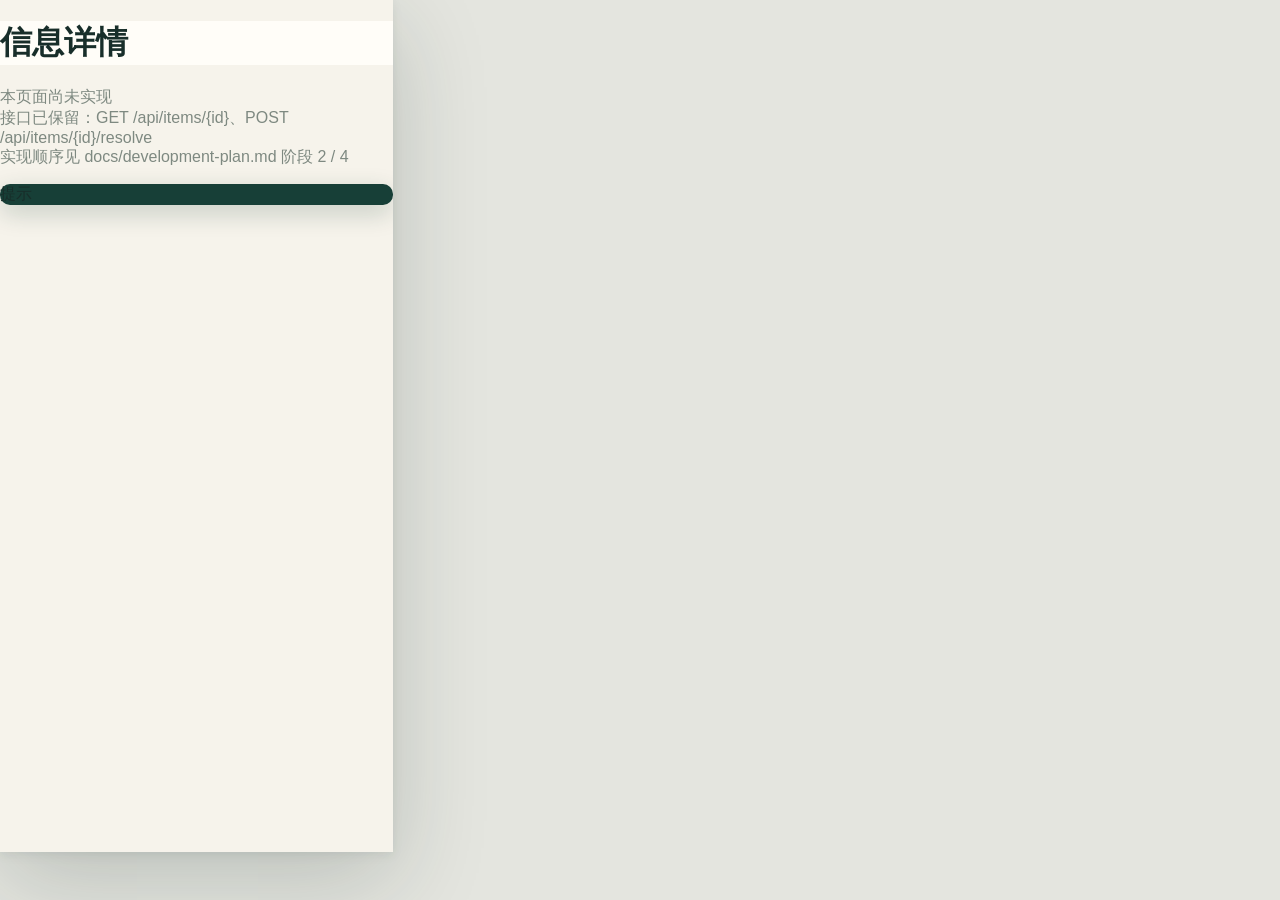
==== frontend/detail.html @ 75fced78 "Add home page end to end with backend data layer and tests The home list is now served by GET /api/i" ====
<!DOCTYPE html>

<html class="w-full h-full overflow-hidden" lang="zh-CN">
<head>
<meta charset="utf-8"/>
<meta content="width=device-width, initial-scale=1.0" name="viewport"/>
<title>校园失物招领 · 信息详情</title>
<script src="https://modao.cc/agent-py/static/source/js/tailwindcss.js"></script>
<script src="https://modao.cc/agent-py/static/source/js/iconify-icon.min.js"></script>
<link rel="stylesheet" href="css/visual-theme.css"/>
</head>
<body class="w-full h-full m-0 overflow-hidden flex items-center justify-center bg-slate-100 text-slate-800 antialiased">
<div id="phone-canvas" class="w-full h-full max-w-[393px] max-h-[852px] bg-[#f5f7fb] flex flex-col overflow-hidden relative">
<!-- 占位页：结构待实现。接口 /api/items/{id} 与 /api/items/{id}/resolve 已注册（当前返回 501）。 -->
<header class="shrink-0 bg-white border-b border-slate-100 px-3 pt-4 pb-3 flex items-center gap-2">
<a class="w-9 h-9 shrink-0 rounded-full flex items-center justify-center text-slate-500 active:bg-slate-100" href="index.html">
<iconify-icon class="text-[20px]" icon="mdi:chevron-left"></iconify-icon>
</a>
<h1 class="text-[16px] font-semibold text-slate-800">信息详情</h1>
</header>
<div class="flex-1 min-h-0 flex items-center justify-center px-6">
<p class="text-center text-[13px] leading-relaxed text-slate-400">本页面尚未实现<br/>接口已保留：GET /api/items/{id}、POST /api/items/{id}/resolve<br/>实现顺序见 docs/development-plan.md 阶段 2 / 4</p>
</div>
<div class="hidden absolute left-1/2 -translate-x-1/2 bottom-16 z-50 px-4 py-2 rounded-xl bg-slate-800/90 text-white text-[12px] whitespace-nowrap" id="toast">提示</div>
</div>
<script src="js/api.js"></script>
<script src="js/common.js"></script>
<script src="js/detail.js"></script>
</body>
</html>
---- frontend/css/visual-theme.css ----
/* 校园失物招领 —— 唯一的主题样式文件。
 *
 * 内容取自各页面原先内联的 <style> 块（5 份字节相同的副本），以**内联版为准**
 * ——它是实际生效的那一份；仓库里原有的 visual-theme.css 在 #phone-canvas 尺寸
 * 写法上与之已有分叉，未采用。
 *
 * 注意：主题通过**覆盖 Tailwind 类名**实现配色，因此 HTML 里写的类名与最终颜色
 * 不一致（例如写着 bg-blue-600，渲染出来是朱砂橙 #e86143）。改配色请改这里的
 * CSS 变量，不要按类名的字面含义去改 HTML。
 *
 * 另有一条结构性依赖：卡片样式由 `#list > a, #resultList [data-result]` 选中，
 * 所以首页卡片必须是 #list 的直接子 <a>、搜索页卡片必须带 data-result 属性。
 * 丢了这两个前提不会报错，只会让卡片静默失去左侧金线与圆角。
 */

body { font-family: -apple-system, BlinkMacSystemFont, "PingFang SC", "Microsoft YaHei", sans-serif; }
#phone-canvas { width: min(393px, 100vw, calc(100vh * 393 / 852)); height: auto; max-width: none; max-height: none; aspect-ratio: 393 / 852; flex: 0 0 auto; }

/* Campus Lost & Found — mobile editorial art direction */
:root {
  --paper: #f6f3eb;
  --paper-deep: #ebe5d8;
  --ink: #182e2a;
  --forest: #173f37;
  --forest-light: #28584d;
  --muted: #7e8981;
  --line: #e8e2d6;
  --accent: #e86143;
  --accent-dark: #c84932;
  --accent-soft: #fff0e9;
  --sage: #e8f0e8;
  --sage-ink: #3d7054;
}

* { box-sizing: border-box; }
html, body { width: 100%; min-height: 100%; }
body {
  margin: 0;
  color: var(--ink) !important;
  background: #e4e5df !important;
  font-family: "Avenir Next", "PingFang SC", "Microsoft YaHei", sans-serif !important;
  -webkit-font-smoothing: antialiased;
}
#phone-canvas {
  width: 393px !important;
  height: 852px !important;
  max-width: min(100vw, 393px) !important;
  max-height: min(100vh, 852px) !important;
  aspect-ratio: 393 / 852;
  flex: 0 1 393px;
  position: relative;
  overflow: hidden;
  background: var(--paper) !important;
  box-shadow: 0 28px 90px rgba(23, 47, 40, .20), 0 3px 10px rgba(23, 47, 40, .08);
}
#phone-canvas > div.flex-1 { background: var(--paper) !important; }
#phone-canvas .bg-white { background-color: #fffdf8 !important; }
#phone-canvas .text-slate-800, #phone-canvas .text-slate-700 { color: var(--ink) !important; }
#phone-canvas .text-slate-600 { color: #55665f !important; }
#phone-canvas .text-slate-500 { color: #697971 !important; }
#phone-canvas .text-slate-400 { color: var(--muted) !important; }
#phone-canvas .text-slate-300 { color: #aeb6ad !important; }
#phone-canvas .border-slate-100, #phone-canvas .border-slate-200 { border-color: var(--line) !important; }
#phone-canvas .bg-slate-50, #phone-canvas .bg-\[\#f5f7fb\] { background-color: var(--paper) !important; }
#phone-canvas .bg-blue-600 { background-color: var(--accent) !important; }
#phone-canvas .bg-blue-700 { background-color: var(--accent-dark) !important; }
#phone-canvas .text-blue-600, #phone-canvas .text-blue-500 { color: var(--accent-dark) !important; }
#phone-canvas .text-blue-700 { color: #9f3929 !important; }
#phone-canvas .bg-blue-50 { background-color: var(--accent-soft) !important; }
#phone-canvas .border-blue-600, #phone-canvas .border-blue-200 { border-color: #efb09d !important; }
#phone-canvas .bg-emerald-50 { background-color: var(--sage) !important; }
#phone-canvas .text-emerald-600 { color: var(--sage-ink) !important; }
#phone-canvas .bg-amber-50 { background-color: #fbf1d8 !important; }
#phone-canvas .text-amber-600 { color: #9b6c14 !important; }
#phone-canvas .bg-orange-50 { background-color: #fff0e7 !important; }
#phone-canvas .text-orange-600 { color: #b94f32 !important; }
#phone-canvas .rounded-2xl { border-radius: 17px !important; }
#phone-canvas .rounded-xl { border-radius: 13px !important; }
#phone-canvas .shadow-sm { box-shadow: 0 3px 12px rgba(38, 48, 39, .045) !important; }
#phone-canvas .shadow-lg { box-shadow: 0 8px 20px rgba(200, 73, 50, .17) !important; }

/* Front page: a dark green field-note cover, rather than a generic gradient. */
#home-hero {
  position: relative;
  isolation: isolate;
  overflow: hidden;
  padding: 23px 19px 20px !important;
  color: #fffaf0;
  background: var(--forest) !important;
  border-bottom: 4px solid #e7b35b;
}
#home-hero::after {
  content: "拾";
  position: absolute;
  z-index: -1;
  right: 9px;
  top: -31px;
  color: rgba(240, 225, 184, .10);
  font-family: serif;
  font-size: 168px;
  font-weight: 800;
  line-height: 1;
  transform: rotate(9deg);
}
#home-hero > * { position: relative; z-index: 1; }
#home-hero h1 { color: #fffaf0 !important; font-family: "Songti SC", "Noto Serif SC", serif !important; font-size: 23px !important; letter-spacing: .04em !important; }
#home-hero h1::before { content: "拾 · "; color: #f1bd62; }
#home-hero p { color: #d5e1d6 !important; letter-spacing: .04em; }
#home-hero .w-10 { background: rgba(241, 189, 98, .17) !important; color: #f4c978 !important; }
#home-hero form > div { border: 1px solid rgba(255,255,255,.28); border-radius: 12px !important; box-shadow: 0 5px 18px rgba(5, 25, 20, .16) !important; }
#home-hero form button { border-radius: 9px !important; }

/* Compact, tactile controls and editorial information cards. */
#phone-canvas footer { padding-bottom: max(18px, env(safe-area-inset-bottom)) !important; border-color: var(--line) !important; background: rgba(255,253,248,.96) !important; }
#phone-canvas footer a, #phone-canvas footer button { min-height: 50px; border-radius: 13px !important; font-weight: 700 !important; letter-spacing: .025em; }
#list > a, #resultList [data-result] {
  border: 1px solid var(--line) !important;
  border-left: 3px solid #d9a75c !important;
  border-radius: 14px !important;
  background: #fffdf8 !important;
  box-shadow: 0 3px 12px rgba(38,48,39,.04) !important;
}
#list > a:active, #resultList [data-result]:active { transform: scale(.985); }
#phone-canvas button { transition: transform .15s ease, background-color .15s ease; }
#phone-canvas button:active { transform: scale(.97); }
#phone-canvas input, #phone-canvas textarea {
  border-radius: 11px !important;
  border-color: #e3ded2 !important;
  background: #fbf9f3 !important;
  color: var(--ink) !important;
}
#phone-canvas input:focus, #phone-canvas textarea:focus { border-color: #d88c68 !important; box-shadow: 0 0 0 3px rgba(232,97,67,.10); }
#phone-canvas [data-tab] { border-radius: 9px !important; }
#phone-canvas section.bg-white { border: 1px solid var(--line) !important; border-radius: 14px !important; }
#phone-canvas .sticky { border-bottom: 1px solid var(--line); }
#phone-canvas [id^="e"] { color: #bb4635 !important; }
#phone-canvas #toast { border-radius: 10px !important; background: var(--forest) !important; box-shadow: 0 8px 24px rgba(23,63,55,.22); }
#phone-canvas #emptyState .w-16 { border: 1px dashed #d7cbbb !important; background: #fffdf8 !important; }
#phone-canvas .text-rose-500 { color: #c84c36 !important; }
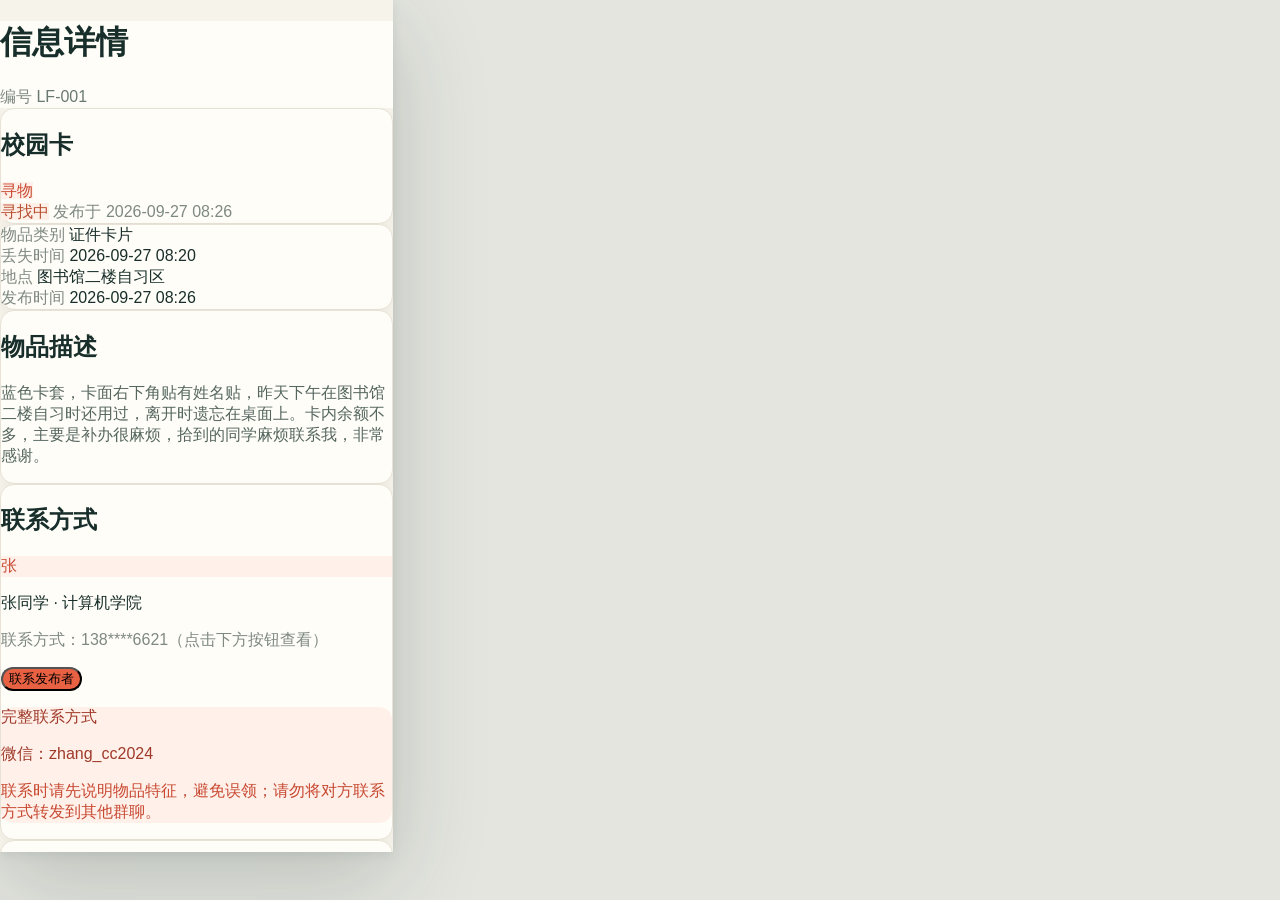
==== commit b982da96: "Complete stage 0: split and migrate the remaining four pages The four non-home pages keep their orig" ====
--- a/frontend/detail.html
+++ b/frontend/detail.html
@@ -11,17 +11,107 @@
 </head>
 <body class="w-full h-full m-0 overflow-hidden flex items-center justify-center bg-slate-100 text-slate-800 antialiased">
 <div id="phone-canvas" class="w-full h-full max-w-[393px] max-h-[852px] bg-[#f5f7fb] flex flex-col overflow-hidden relative">
-<!-- 占位页：结构待实现。接口 /api/items/{id} 与 /api/items/{id}/resolve 已注册（当前返回 501）。 -->
-<header class="shrink-0 bg-white border-b border-slate-100 px-3 pt-4 pb-3 flex items-center gap-2">
+<header class="shrink-0 h-14 px-3 flex items-center gap-1 bg-white border-b border-slate-100">
 <a class="w-9 h-9 shrink-0 rounded-full flex items-center justify-center text-slate-500 active:bg-slate-100" href="index.html">
-<iconify-icon class="text-[20px]" icon="mdi:chevron-left"></iconify-icon>
+<iconify-icon class="text-[24px]" icon="mdi:chevron-left"></iconify-icon>
 </a>
 <h1 class="text-[16px] font-semibold text-slate-800">信息详情</h1>
+<span class="ml-auto text-[11px] text-slate-400">编号 <span class="text-slate-500" id="dCode">LF-001</span></span>
 </header>
-<div class="flex-1 min-h-0 flex items-center justify-center px-6">
-<p class="text-center text-[13px] leading-relaxed text-slate-400">本页面尚未实现<br/>接口已保留：GET /api/items/{id}、POST /api/items/{id}/resolve<br/>实现顺序见 docs/development-plan.md 阶段 2 / 4</p>
+<div class="flex-1 min-h-0 overflow-y-auto overflow-x-hidden [scrollbar-width:none] [&amp;::-webkit-scrollbar]:hidden">
+<div class="flex flex-col gap-3 p-4">
+<!-- 概览 -->
+<section class="bg-white rounded-2xl p-4 border border-slate-100 shadow-sm">
+<div class="flex items-start gap-3">
+<div class="w-14 h-14 rounded-2xl flex items-center justify-center shrink-0 bg-blue-50" id="dIconBox">
+<iconify-icon class="text-[28px] text-blue-600" icon="mdi:card-account-details-outline" id="dIcon"></iconify-icon>
+</div>
+<div class="min-w-0 flex-1">
+<div class="flex items-center gap-2">
+<h1 class="min-w-0 text-[17px] font-bold text-slate-800 truncate" id="dName">校园卡</h1>
+<span class="shrink-0 px-1.5 py-0.5 rounded text-[10px] font-medium bg-blue-50 text-blue-600" id="dType">寻物</span>
+</div>
+<div class="mt-2 flex items-center gap-2">
+<span class="shrink-0 px-2 py-0.5 rounded-full text-[10px] font-medium bg-orange-50 text-orange-600" id="dStatus">寻找中</span>
+<span class="min-w-0 text-[11px] text-slate-400 truncate" id="dPublish">发布于 —</span>
+</div>
+</div>
+</div>
+</section>
+<!-- 信息明细 -->
+<section class="bg-white rounded-2xl px-4 border border-slate-100 shadow-sm">
+<div class="flex items-center py-3 border-b border-slate-50">
+<span class="w-[92px] shrink-0 text-[13px] text-slate-400">物品类别</span>
+<span class="text-[13px] font-medium text-slate-700" id="dCategory">—</span>
+</div>
+<div class="flex items-center py-3 border-b border-slate-50">
+<span class="w-[92px] shrink-0 text-[13px] text-slate-400" id="dTimeLabel">丢失时间</span>
+<span class="text-[13px] font-medium text-slate-700" id="dTime">—</span>
+</div>
+<div class="flex items-center py-3 border-b border-slate-50">
+<span class="w-[92px] shrink-0 text-[13px] text-slate-400">地点</span>
+<span class="text-[13px] font-medium text-slate-700" id="dPlace">—</span>
+</div>
+<div class="flex items-center py-3">
+<span class="w-[92px] shrink-0 text-[13px] text-slate-400">发布时间</span>
+<span class="text-[13px] font-medium text-slate-700" id="dPublishRow">—</span>
+</div>
+</section>
+<!-- 物品描述 -->
+<section class="bg-white rounded-2xl p-4 border border-slate-100 shadow-sm">
+<h2 class="flex items-center gap-1.5 text-[14px] font-semibold text-slate-800">
+<iconify-icon class="text-[17px] text-blue-600" icon="mdi:text-box-outline"></iconify-icon>物品描述
+          </h2>
+<p class="mt-2 text-[13px] leading-relaxed text-slate-600" id="dDesc">—</p>
+</section>
+<!-- 联系方式 -->
+<section class="bg-white rounded-2xl p-4 border border-slate-100 shadow-sm">
+<h2 class="flex items-center gap-1.5 text-[14px] font-semibold text-slate-800">
+<iconify-icon class="text-[17px] text-blue-600" icon="mdi:account-circle-outline"></iconify-icon>联系方式
+          </h2>
+<div class="mt-3 flex items-center gap-3">
+<div class="w-10 h-10 shrink-0 rounded-full bg-blue-50 text-blue-600 text-[14px] font-semibold flex items-center justify-center" id="dAvatar">张</div>
+<div class="min-w-0 flex-1">
+<p class="text-[13px] font-medium text-slate-700 truncate" id="dPublisher">—</p>
+<p class="mt-0.5 text-[12px] text-slate-400 truncate" id="dContactMask">—</p>
+</div>
+</div>
+<div class="mt-3" id="dContactBtnWrap">
+<button class="flex items-center justify-center gap-1.5 w-full h-11 rounded-xl bg-blue-600 text-white text-[14px] font-semibold active:bg-blue-700" onclick="revealContact()" type="button">
+<iconify-icon class="text-[18px]" icon="mdi:phone-outline"></iconify-icon>联系发布者
+            </button>
+</div>
+<div class="hidden mt-3 rounded-xl bg-blue-50 p-3" id="dContactRevealed">
+<p class="text-[12px] font-medium text-blue-700">完整联系方式</p>
+<p class="mt-1 text-[15px] font-bold tracking-wide text-blue-700" id="dContactFull">—</p>
+<p class="mt-2 flex items-start gap-1 text-[11px] leading-relaxed text-blue-500">
+<iconify-icon class="text-[14px] mt-[1px] shrink-0" icon="mdi:shield-lock-outline"></iconify-icon>
+              联系时请先说明物品特征，避免误领；请勿将对方联系方式转发到其他群聊。
+            </p>
+</div>
+</section>
+<!-- 发布者操作 -->
+<section class="bg-white rounded-2xl p-4 border border-slate-100 shadow-sm">
+<h2 class="flex items-center gap-1.5 text-[14px] font-semibold text-slate-800">
+<iconify-icon class="text-[17px] text-blue-600" icon="mdi:cog-outline"></iconify-icon>发布者操作
+          </h2>
+<p class="mt-2 text-[12px] leading-relaxed text-slate-400">
+            如果你是这条信息的发布者，在物品找回或归还后，可将状态更新为「已解决」，让列表保持准确。
+          </p>
+<button class="flex items-center justify-center gap-1.5 w-full h-11 mt-3 rounded-xl border border-blue-200 bg-blue-50 text-blue-600 text-[14px] font-semibold active:bg-blue-100" id="dResolveBtn" onclick="markResolved()" type="button">
+<iconify-icon class="text-[18px]" icon="mdi:check-decagram-outline"></iconify-icon>
+<span id="dResolveText">标记为已找回</span>
+</button>
+</section>
+<a class="flex items-center justify-center gap-1.5 h-11 rounded-xl border border-slate-200 bg-white text-[14px] font-medium text-slate-600 active:bg-slate-50" href="index.html">
+<iconify-icon class="text-[18px]" icon="mdi:format-list-bulleted"></iconify-icon>返回信息列表
+        </a>
+<p class="mt-1 mb-2 text-center text-[11px] text-slate-400">校园失物招领 · 请文明认领，互相帮助</p>
+</div>
 </div>
 <div class="hidden absolute left-1/2 -translate-x-1/2 bottom-16 z-50 px-4 py-2 rounded-xl bg-slate-800/90 text-white text-[12px] whitespace-nowrap" id="toast">提示</div>
+<!-- 动态样式占位（供脚本切换类型 / 状态 / 按钮配色使用） -->
+<div class="hidden bg-emerald-50 text-emerald-600 bg-amber-50 text-amber-600 bg-slate-100 text-slate-400 border-blue-200 border-slate-200"></div>
 </div>
 <script src="js/api.js"></script>
 <script src="js/common.js"></script>
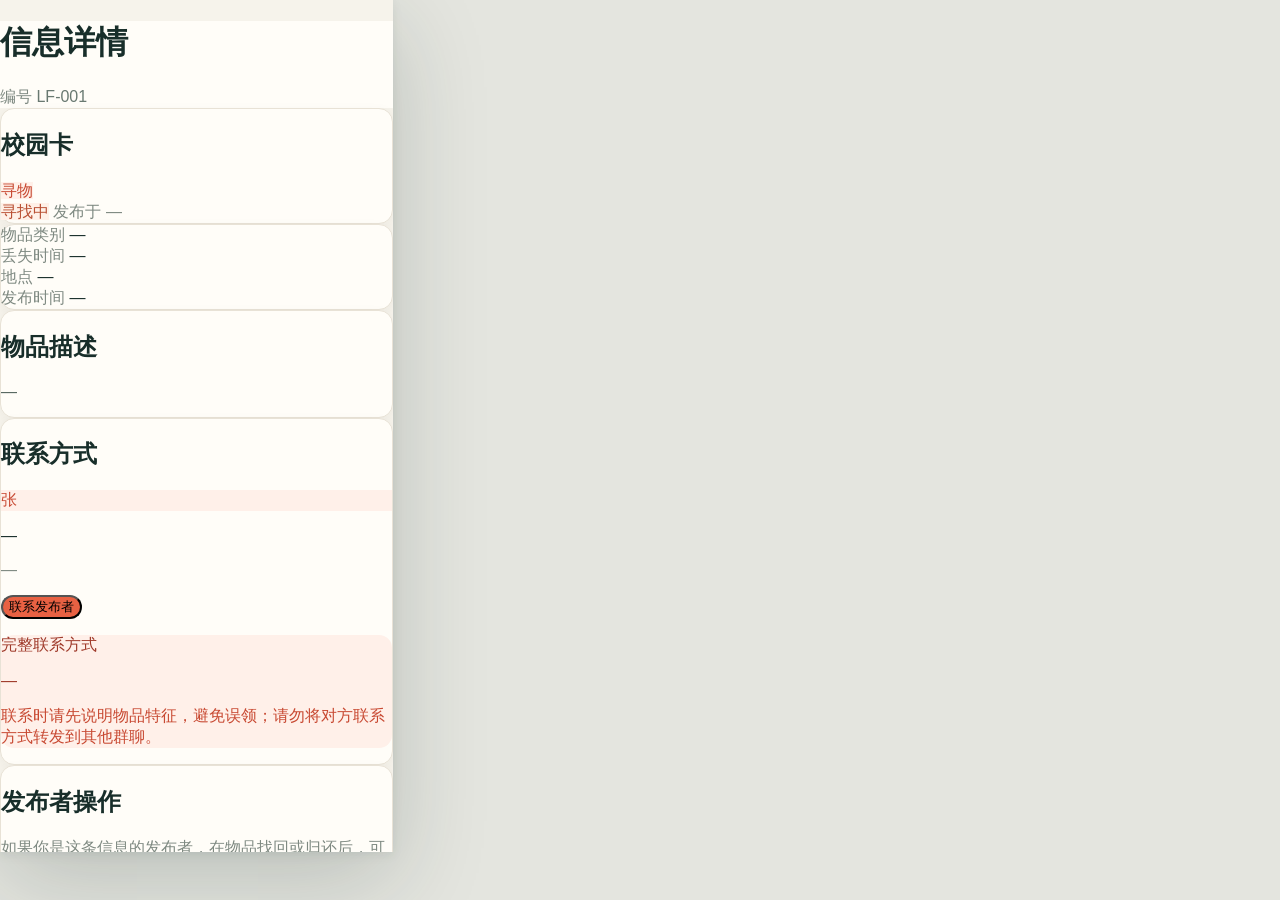
==== commit 29212fdc: "Wire the write path from the pages to the API Publish posts and redirects with the new id, detail re" ====
--- a/frontend/detail.html
+++ b/frontend/detail.html
@@ -20,6 +20,8 @@
 </header>
 <div class="flex-1 min-h-0 overflow-y-auto overflow-x-hidden [scrollbar-width:none] [&amp;::-webkit-scrollbar]:hidden">
 <div class="flex flex-col gap-3 p-4">
+<!-- 信息详情页：单条信息的完整字段 + 联系方式展开 + 标记已解决。
+     数据来自 GET /api/items/{id}，标记已解决走 POST /api/items/{id}/resolve —— 见 js/detail.js -->
 <!-- 概览 -->
 <section class="bg-white rounded-2xl p-4 border border-slate-100 shadow-sm">
 <div class="flex items-start gap-3">
@@ -64,7 +66,8 @@
           </h2>
 <p class="mt-2 text-[13px] leading-relaxed text-slate-600" id="dDesc">—</p>
 </section>
-<!-- 联系方式 -->
+<!-- 联系方式：默认只展示脱敏串（服务端返回的 masked）；
+     点「联系发布者」后隐藏按钮、展开下方面板，见 js/detail.js 的 revealContact -->
 <section class="bg-white rounded-2xl p-4 border border-slate-100 shadow-sm">
 <h2 class="flex items-center gap-1.5 text-[14px] font-semibold text-slate-800">
 <iconify-icon class="text-[17px] text-blue-600" icon="mdi:account-circle-outline"></iconify-icon>联系方式
@@ -110,7 +113,8 @@
 </div>
 </div>
 <div class="hidden absolute left-1/2 -translate-x-1/2 bottom-16 z-50 px-4 py-2 rounded-xl bg-slate-800/90 text-white text-[12px] whitespace-nowrap" id="toast">提示</div>
-<!-- 动态样式占位（供脚本切换类型 / 状态 / 按钮配色使用） -->
+<!-- 动态样式占位：Tailwind 运行时按源码生成样式类，脚本动态用到的类必须在这里出现，
+     否则不会被生成（类型标签、状态徽标、已解决按钮三处的配色都由脚本改写） -->
 <div class="hidden bg-emerald-50 text-emerald-600 bg-amber-50 text-amber-600 bg-slate-100 text-slate-400 border-blue-200 border-slate-200"></div>
 </div>
 <script src="js/api.js"></script>
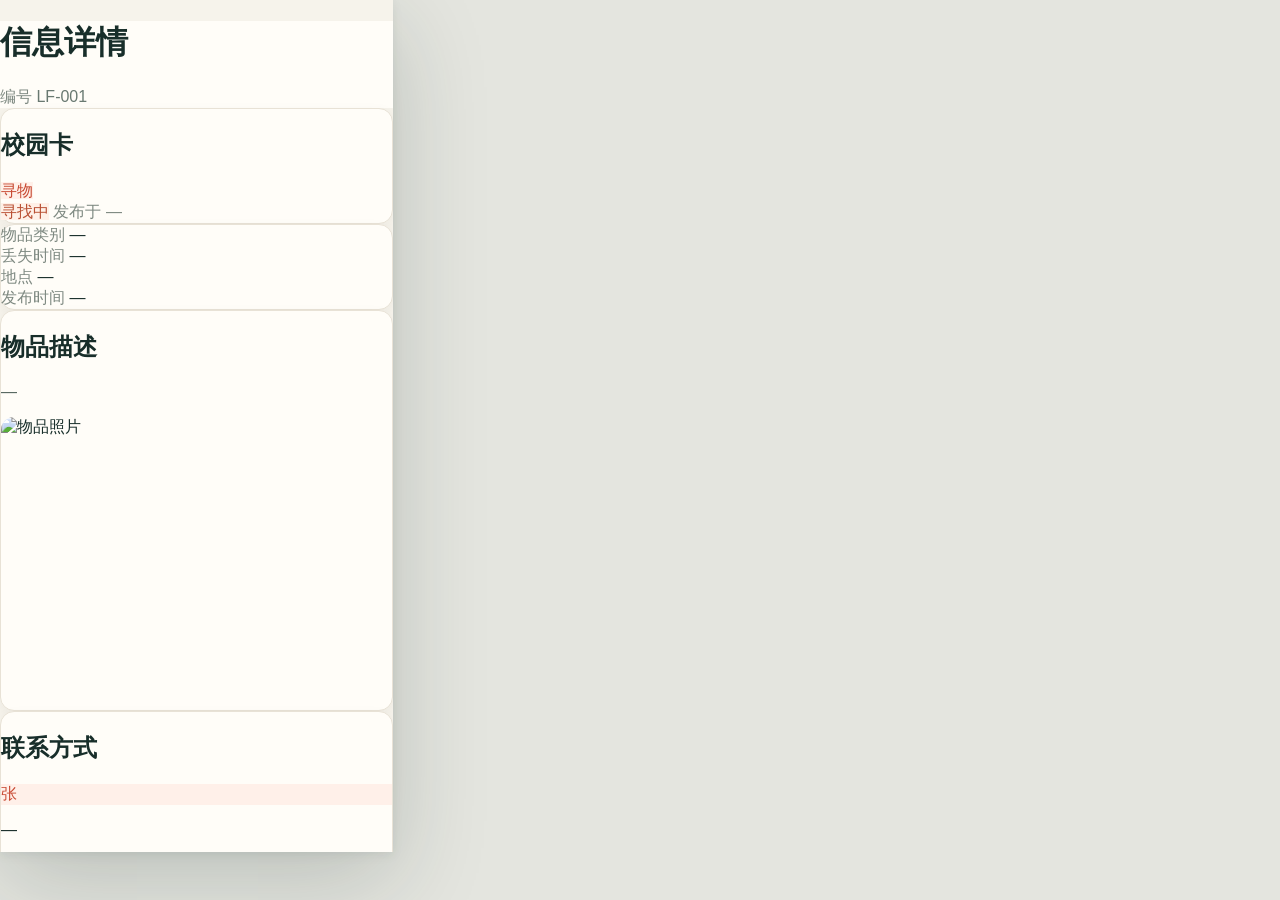
==== commit a13deb74: "Add item photos: upload, crop and display The publish page picks one image and crops it by dragging " ====
--- a/frontend/detail.html
+++ b/frontend/detail.html
@@ -65,6 +65,12 @@
 <iconify-icon class="text-[17px] text-blue-600" icon="mdi:text-box-outline"></iconify-icon>物品描述
           </h2>
 <p class="mt-2 text-[13px] leading-relaxed text-slate-600" id="dDesc">—</p>
+<!-- 物品照片。比例用与发布页裁切框同一个 .photo-frame（4:3），
+     而上传的就是按这个比例裁好的，所以这里不会再裁掉任何内容；
+     没有配图时整块隐藏 -->
+<div class="photo-frame hidden mt-3 rounded-xl" id="dImageWrap">
+<img alt="物品照片" class="w-full h-full object-cover" id="dImage"/>
+</div>
 </section>
 <!-- 联系方式：默认只展示脱敏串（服务端返回的 masked）；
      点「联系发布者」后隐藏按钮、展开下方面板，见 js/detail.js 的 revealContact -->
--- a/frontend/css/visual-theme.css
+++ b/frontend/css/visual-theme.css
@@ -137,3 +137,44 @@
 #phone-canvas #toast { border-radius: 10px !important; background: var(--forest) !important; box-shadow: 0 8px 24px rgba(23,63,55,.22); }
 #phone-canvas #emptyState .w-16 { border: 1px dashed #d7cbbb !important; background: #fffdf8 !important; }
 #phone-canvas .text-rose-500 { color: #c84c36 !important; }
+
+/* 详情页的物品照片展示框。
+ *
+ * **注意比例是两处定义的**：这里管详情页的展示框，而发布页锁定框选比例的那个值
+ * 在 publish.js 的 `SELECT_ASPECT` 里。两处必须一致——不一致的话，用户在发布页
+ * 框到的内容会在详情页被 object-cover 再裁一次，"所见即所得"就没了。
+ * tests/contract/test_frontend_wiring.py 里有一条测试钉着这个不变量。 */
+.photo-frame {
+  aspect-ratio: 4 / 3;
+  overflow: hidden;
+  position: relative;
+}
+
+/* 框选遮罩：框内用主题的朱砂橙做一个半透明高亮，框外用一层极大的 box-shadow 压暗——
+ * 这样不用额外 DOM 就能做出"只有框里是亮的"的裁切观感。
+ * 颜色直接取主题变量：Tailwind 的 bg-blue-600/20 这类带透明度的写法**不会被主题覆盖**
+ * （主题只映射整类名），直接用会冒出一块默认蓝，与整站配色不搭。 */
+#phone-canvas #cropBox {
+  position: absolute;
+  border: 2px solid var(--accent);
+  background: rgba(232, 97, 67, .16);
+  box-shadow: 0 0 0 9999px rgba(24, 46, 42, .42);
+  pointer-events: none;      /* 事件一律交给舞台处理，"拖角/框内/框外"由坐标判定 */
+}
+
+/* 四个角柄：纯视觉。
+ * 命中判定不靠它们（它们 pointer-events: none），而是在脚本里按坐标算——
+ * 因为手指比 14px 的点大得多，实际热区要按屏幕像素放宽（见 publish.js 的 HANDLE_HIT_PX）。 */
+#phone-canvas #cropBox span {
+  position: absolute;
+  width: 14px;
+  height: 14px;
+  box-sizing: border-box;
+  border-radius: 3px;
+  background: var(--accent);
+  border: 2px solid #fffdf8;
+}
+#phone-canvas #cropHandleNw { left: -8px; top: -8px; cursor: nwse-resize; }
+#phone-canvas #cropHandleNe { right: -8px; top: -8px; cursor: nesw-resize; }
+#phone-canvas #cropHandleSw { left: -8px; bottom: -8px; cursor: nesw-resize; }
+#phone-canvas #cropHandleSe { right: -8px; bottom: -8px; cursor: nwse-resize; }
